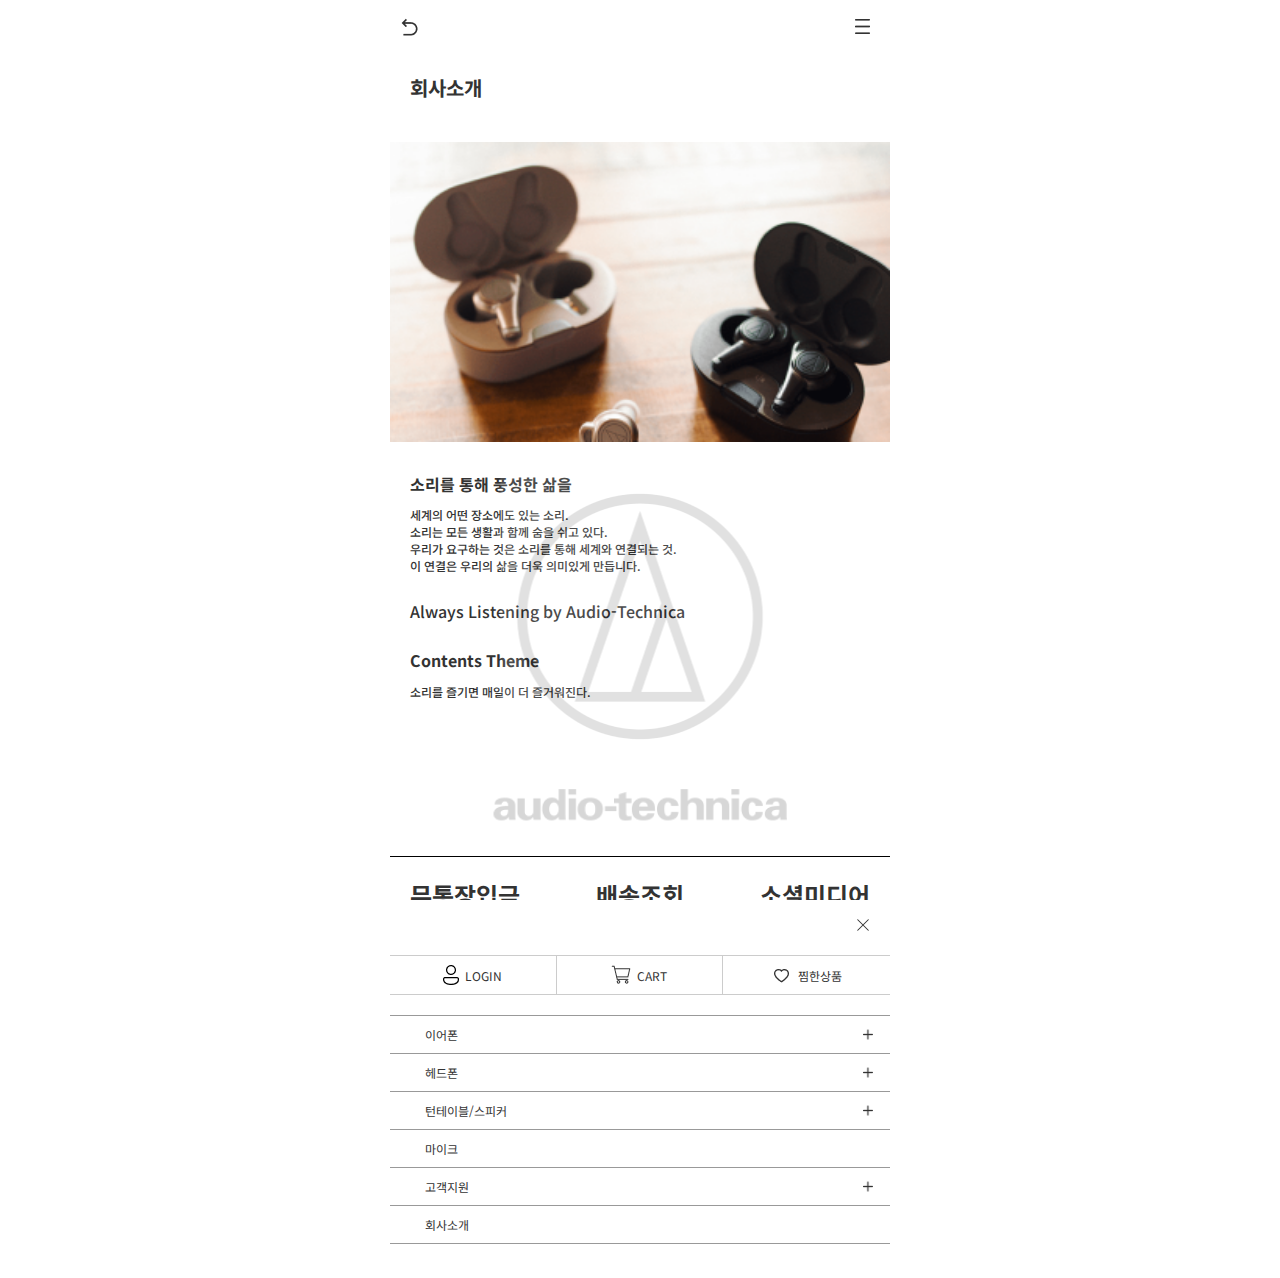
==== about.html @ 791e4cc5 "111" ====
<!DOCTYPE html>
<html lang="ko">
<head>
  <meta charset="UTF-8">
  <meta http-equiv="X-UA-Compatible" content="IE=edge">
  <meta name="viewport" content="width=device-width, initial-scale=1.0">
  <title>회사소개</title>
  <link rel="stylesheet" href="css/style.css" />
  <link
      rel="stylesheet"
      href="https://unpkg.com/swiper@8/swiper-bundle.min.css"
  />
  <script src="https://ajax.googleapis.com/ajax/libs/jquery/3.6.0/jquery.min.js"></script>
  <script src="https://unpkg.com/swiper@8/swiper-bundle.min.js"></script>
  <script src="js/app.js"></script>
</head>
<body id="about">

  <header>
    <button onclick="history.back()">
        <img class="back" src="images/back.png" alt="뒤로가기" />
        <span class="empty"></span>
    </button>
    <a id="logo" href="index.html" alt="home">
        <img src="images/text-logo.png" alt="logo" class="text-logo" />

        <img src="images/symbol-logo.png" alt="logo" class="symbol-logo" />
    </a>
    <button class="gnb-btn">
        <img src="images/gnb-btn.png" alt="메뉴" />
    </button>

</header>
<!--header------->

<main id="gnb">
    <header>
        <button onclick="history.back()">
            <img class="remove-back" src="images/back.png" alt="뒤로가기" />
            <span class="empty"></span>
        </button>
        <a id="logo" href="./" alt="home">
            <img src="images/text-logo.png" alt="logo" class="text-logo" />

            <img src="images/symbol-logo.png" alt="logo" class="symbol-logo" />
        </a>
        <button class="gnb-btn-close">
            <img src="images/gnb-btn-close.png" alt="메뉴" />
        </button>
    </header>

    <div class="search">
        <img src="images/search.png" alt="search">
        <input type="text" placeholder="audio-technica 검색">
    </div>
    <section id="my">
        <a href="login.html"><img src="images/login.png" alt="login">LOGIN</a>
        <a href="./"><img src="images/cart.png" alt="login">CART</a>
        <a href="./"><img src="images/like.png" alt="login">찜한상품</a>
    </section>

    <nav>
        <ul>
            <li class="main-list"><a href="products.html">이어폰</a><img src="images/plus.png" alt="plus">
                <ul>
                    <a href="products.html?category=유선이어폰">
                        <li>유선 이어폰</li>
                    </a>
                    <a href="products.html?category=무선이어폰">
                        <li>무선 이어폰</li>
                    </a>
                    <a href="products.html?category=노이즈캔슬링">
                        <li>노이즈 캔슬링</li>
                    </a>
                    <a href="products.html?category=하이레졸루션">
                        <li>하이레졸루션</li>
                    </a>
                </ul>
            </li>
            <li class="main-list"><a href="products.html">헤드폰</a><img src="images/plus.png" alt="plus">
                <ul>
                    <a href="products.html?category=유선헤드폰">
                        <li>유선 헤드폰</li>
                    </a>
                    <a href="products.html?category=무선헤드폰">
                        <li>무선 헤드폰</li>
                    </a>
                    <a href="products.html?category=모니터링">
                        <li>모니터링</li>
                    </a>
                    <a href="products.html?category=게이밍헤드셋">
                        <li>게이밍 헤드셋</li>
                    </a>
                    <a href="products.html?category=프리미엄">
                        <li>프리미엄</li>
                    </a>
                </ul>
            </li>
            <li class="main-list"><a href="products.html">턴테이블/스피커</a><img src="images/plus.png" alt="plus">
                <ul>
                    <a href="products.html?category=턴테이블">
                        <li>턴테이블</li>
                    </a>
                    <a href="products.html?category=스피커">
                        <li>스피커</li>
                    </a>
                </ul>
            </li>
            <li class="main-list"><a href="products.html?category=마이크">마이크</a></li>
            <li class="main-list"><a href="./">고객지원</a><img src="images/plus.png" alt="plus">
                <ul>
                    <a href="maps.html">
                        <li>오시는 길</li>
                    </a>
                    <a href="./">
                        <li>고객센터</li>
                    </a>
                    <a href="./">
                        <li>무통장입금</li>
                    </a>
                    <a href="./">
                        <li>배송조회</li>
                    </a>
                    <a href="./">
                        <li>소셜미디어</li>
                    </a>
                </ul>
            </li>
            <li class="main-list"><a href="about.html">회사소개</a></li>
        </ul>
    </nav>
</main>

<!-- gnb---- -->

     
     
     <main id="about">
        
        <h1>회사소개</h1>
        <div class="aboutimg">
            
        </div>
        <div class="text">
          <p id="soundlife">소리를 통해 풍성한 삶을</p>
          <p class="audio" id="woldsound">세계의 어떤 장소에도 있는 소리. <br>
              소리는 모든 생활과 함께 숨을 쉬고 있다. <br>
              우리가 요구하는 것은 소리를 통해 세계와 연결되는 것. <br>
              이 연결은 우리의 삶을 더욱 의미있게 만듭니다.</p>
          <p class="to" id="always">Always Listening by Audio-Technica</p>
          <p class="to" id="contents">Contents Theme</p>
          <p class="audio" id="sound">소리를 즐기면 매일이 더 즐거워진다.</p>
        </div>
        <div id="img1">
            <img src="images/img_logo1.png" alt="bigbglogo">
        </div>
        <div id="img2">
          <img src="images/img_logo2.png" alt="downlogo">
        </div>
      </main>
    


        <!-- 푸터 -->
        <footer>
            <ul class="footer-nav">
                <li><a href="./"><h2>무통장입금</h2></a></li>
                <li><a href="./"><h2>배송조회</h2></a></li>
                <li><a href="./"><h2>소셜미디어</h2></a></li>
            </ul>
            <article class="footer-center">
                <div class="center">
                    <h2>고객센터</h2>
                </div>
                <div class="center-info">
                    <h2>02-3789-9803</h2>
                    <p>(04629) 서울특별시 중구 소파로 127
                        (남산동 2가 23)
                        세기빌딩 1층 오디오테크니카 서비스 센터
                        월-금 오전 10시 ~ 오후 6시 / 
                        점심시간 오후 12시 30분 ~ 1시 30분
                        토요일, 일요일, 공휴일 휴무</p>
                </div>
            </article>
            
                <ul class="footer-menu">
                    <li><a href="./">HOME</a></li>
                    <li><a href="about.html">BRAND STORY</a></li>
                    <li><a href="./">AGREEMENT</a></li>
                    <li><a href="./">PRIVACY POLICY</a></li>
                    <li><a href="./">GUIDE</a></li>
                </ul>
            
    </footer>
</body>
</html>
---- css/style.css ----
@import url("https://fonts.googleapis.com/css2?family=Noto+Sans+KR:wght@400;500;700&display=swap");
@import url("https://cdn.jsdelivr.net/npm/bootstrap-icons@1.8.3/font/bootstrap-icons.css");
@import url("reset.css");
@import url("detail.css");
@import url("menu.css");
@import url("gvs-style.css");
@import url("footer.css");
@import url("about.css");
@import url("maps.css");



/* layout----------------- */
.wrap {
  /* margin: 0 auto; */
}
header {
  position: fixed;
  top: 0;
  right: 0;
  left: 0;
  width: 100%;
  height: 53px;
  background: var(--main-color2);
  display: flex;
  justify-content: space-between;
  align-items: center;
  padding: 20px;
  z-index: 10;
}
header .back {
  position: absolute;
  top: 13px;
  left: 10px;
}
header .back {
  margin-top: 5px;
  width: 20px;
  height: 20px;
}
header .remove-back {
  display: none;
}
header .empty{
  width: 20px;
  height: 20px;
  display: block;
}
header .gnb-btn {
  width: 15px;
  height: 15px;
}

header #logo .text-logo {
  height: 17px;
  display: block;
  position: absolute;
  left: 50%;
  top: 26px;
  transform: translate(-50%, -50%);
  opacity: 0;
  animation-name: textLogo;
  animation-duration: 10s;
  animation-iteration-count: infinite;
}
@keyframes textLogo {
    0% {
        opacity: 0;
    }
    5%{
      opacity: 1;
    }
    40% {
      opacity: 1;
    }
    45% {
      opacity: 0;
    }
    100% {
      opacity: 0;
    }
}
header #logo .symbol-logo {
  display: block;
  margin-top: 1px;
  width: 35px;
  height: 35px;
  opacity: 0;
  animation-name: symbolLogo;
  animation-duration: 10s;
  animation-iteration-count: infinite;
}
@keyframes symbolLogo {
    0% {
        opacity: 0;
    }
    45% {
      opacity: 0;
    }
    50% {
      opacity: 1;
    }
    95%{
      opacity: 1;
    }
    100% {
      opacity: 0;
    }
}


/* 헤더------------------------ */


main {
  margin-top: 53px;
}
#banner {
  width: 100%;
  height: 500px;
  
  margin-bottom: 300px;
}
#home > main {
  display: flex;
  flex-direction: column;
  flex-wrap: wrap;
  align-items: center;
}
#home main h2 {
  text-align: center;
  margin: 20px 0;
  font-size: 4.5vh;
}
.col {
  width: 90%;
  margin: 0 auto;
  margin-bottom: 50px;
}
.col .main-img {
  width: 100%;
  height: 350px;
  margin-top: 41px;
  background: #ccc;
}
.col .main-img img {
  display: block;
  width: 100%;
  height: 100%;
}
.col article {
  /* outline: 1px solid red; */
  padding: 20px;
}
.col .main-title {
  width: 100%;
  height: 37px;
  font-weight: var(--bold);
}
.col .main-ment h3 {
  font-size: 14px;
  font-weight: 500;
  margin-bottom: 9px;
}
.col .main-ment {
  width: 100%;
  height: 100%;
  margin-top: 8px;
  font-size: 12px;
  line-height: 20px;
  display: block;
}
.col article #detail-btn {
  width: 100px;
  height: 40px;
  border-radius: 500px;
  margin-top: 18px;
  background: #333;
  color: var(--main-color2);
  font-weight: var(--medium);
}
/* ------------메인이미지----------------------- */
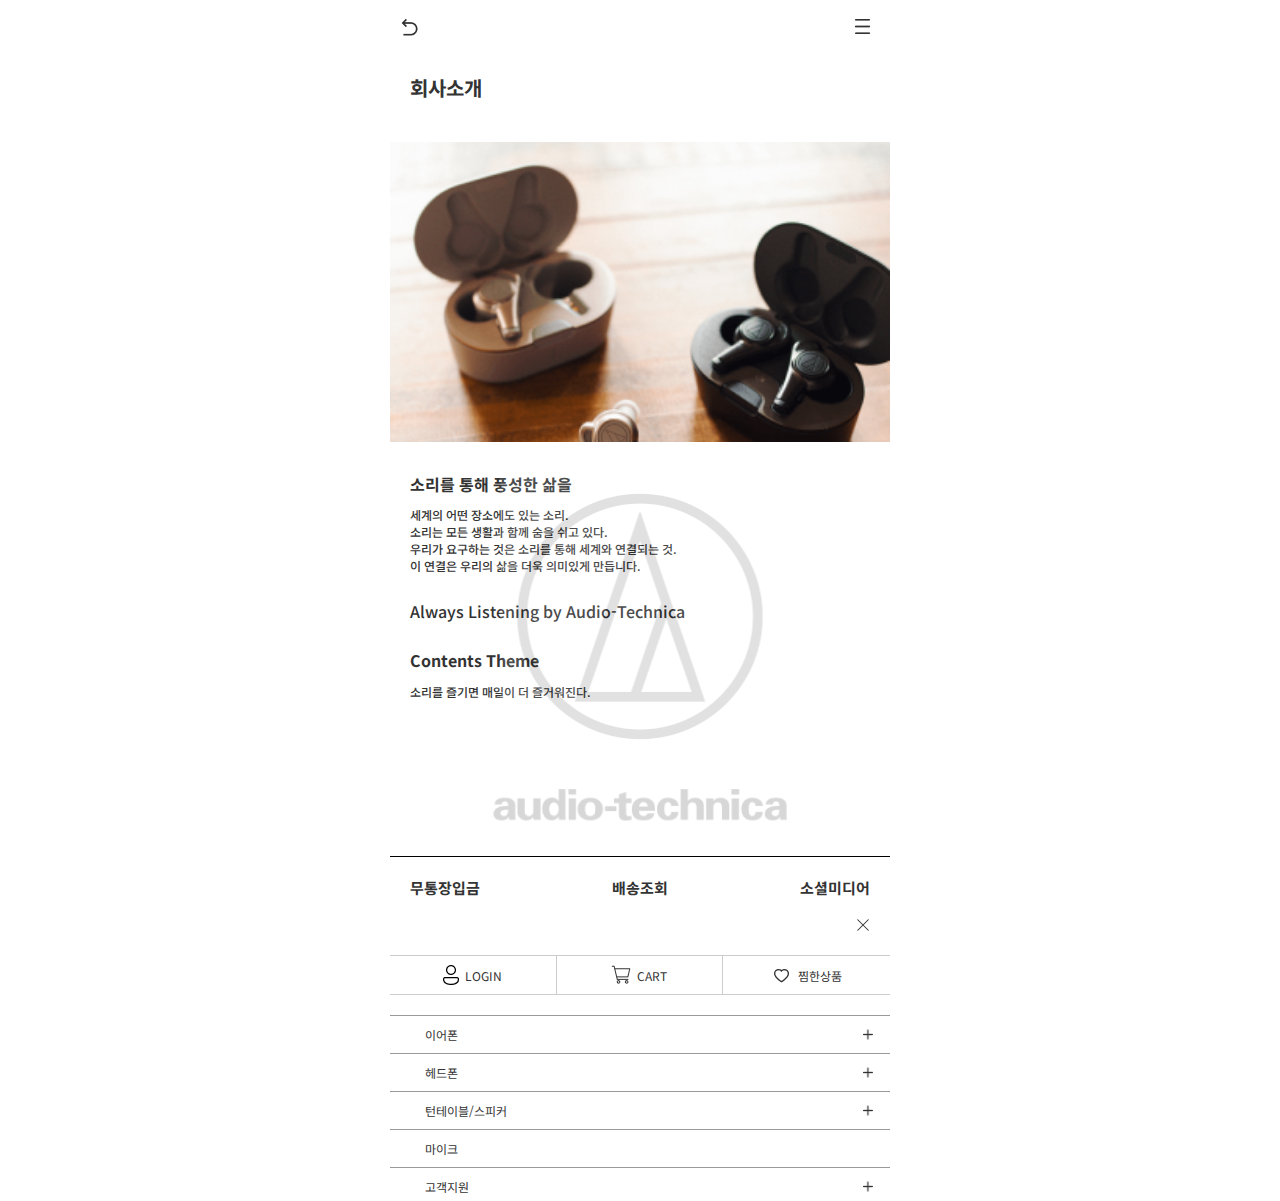
==== commit e92c37d1: "최종" ====
--- a/about.html
+++ b/about.html
@@ -4,7 +4,20 @@
   <meta charset="UTF-8">
   <meta http-equiv="X-UA-Compatible" content="IE=edge">
   <meta name="viewport" content="width=device-width, initial-scale=1.0">
-  <title>회사소개</title>
+      <!-- 사이트 소개글 -->
+      <meta name="description" content="최원빈-10차 과제 - 오디오테크니카 모바일 사이트입니다." />
+      <!-- 검색 키워드 -->
+      <meta name="keywords" content="최원빈, 오디오테크니카" />
+      <!-- 작성자 -->
+      <meta name="author" content="choi wonbin" />
+      <!-- SNS 공유 정보 -OG(open graph) -->
+      <!-- 사이트명(title) -->
+      <meta name="og:site_name" content="최원빈의 오디오 테크니카 모바일 사이트" />
+      <!-- 웹사이트 대표 이미지(썸네일) -->
+      <meta property="og:image" content="site_thumbnails.png" />
+      <title>회사 소개</title>
+      <!-- 아이콘 등록 -->
+      <link rel="shortcut icon" href="icon.png">
   <link rel="stylesheet" href="css/style.css" />
   <link
       rel="stylesheet"
